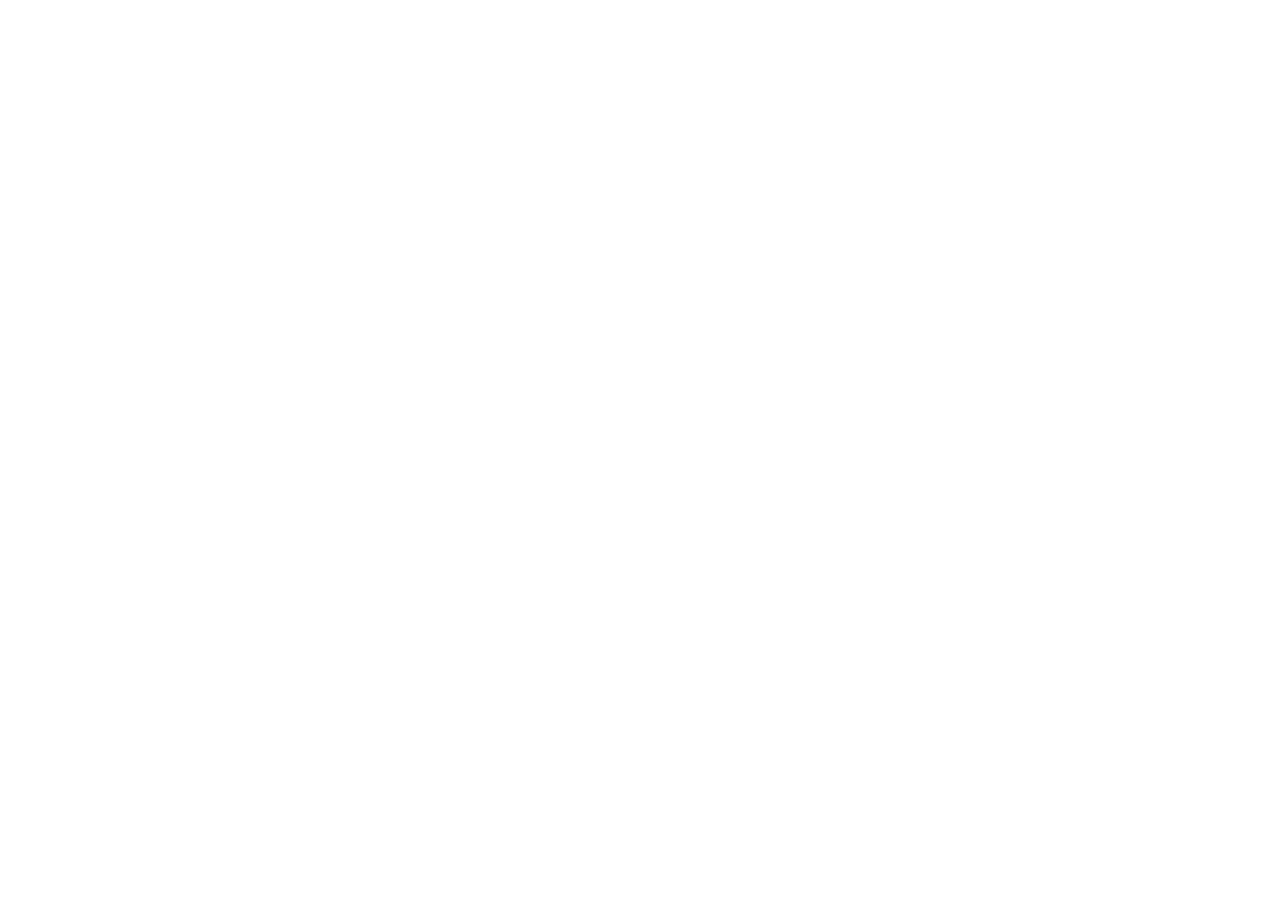
==== desktop.html @ 9a87d56f "prvni-stranka" ====
<!DOCTYPE html>
<html lang="cs">
<head>
    <meta charset="UTF-8">
    <meta name="viewport" content="width=device-width, initial-scale=1.0">
    <title>Document</title>
</head>
<body>
    
</body>
</html>
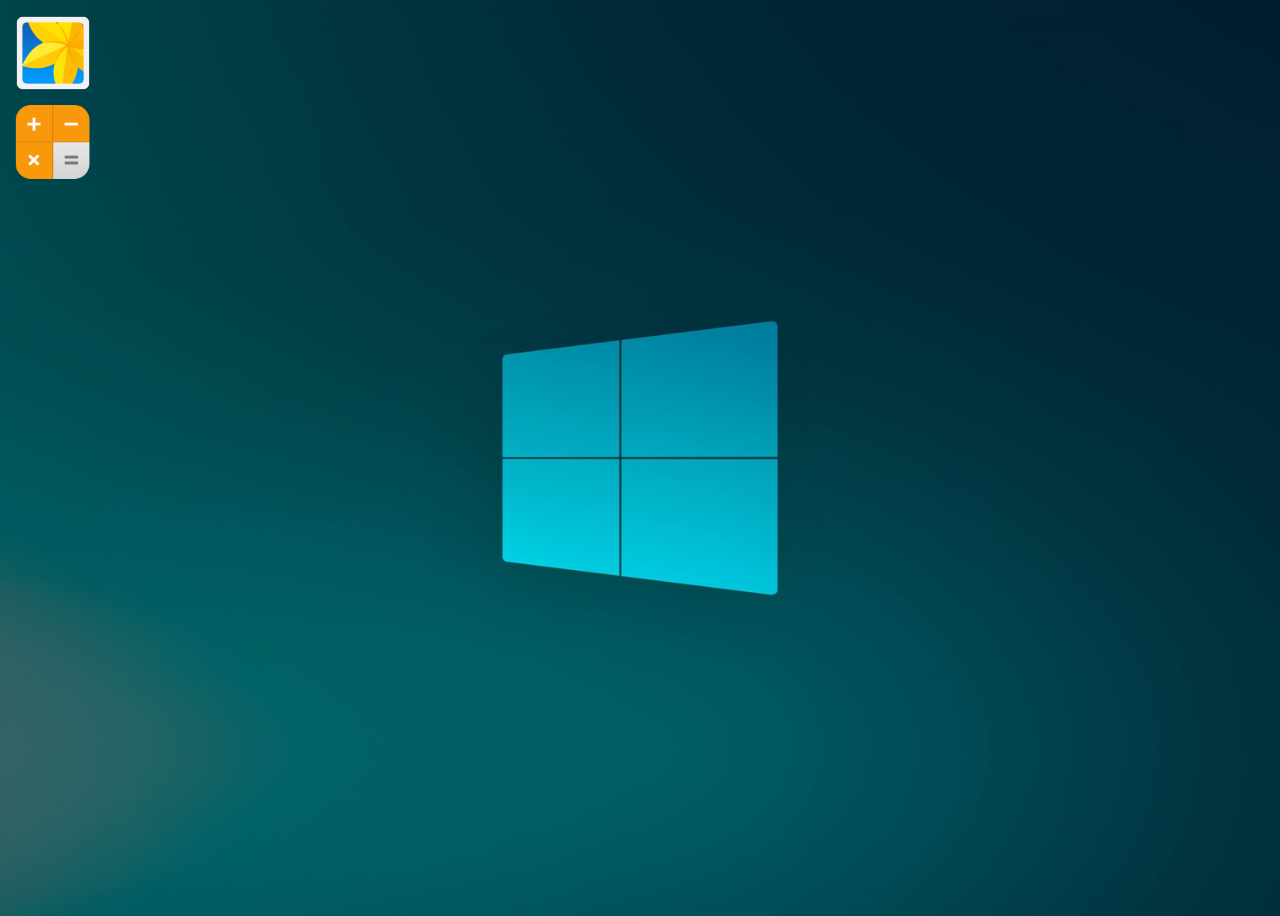
==== commit b9c12821: "dalsi-komponenta" ====
--- a/desktop.html
+++ b/desktop.html
@@ -4,8 +4,15 @@
     <meta charset="UTF-8">
     <meta name="viewport" content="width=device-width, initial-scale=1.0">
     <title>Document</title>
+    <link rel="stylesheet" href="desktop.css">
 </head>
 <body>
-    
+    <div class="container">
+        <div class="icons">
+            <a href="galerry.html"><img src="img/galerry.png" alt=""></a>
+            <a href="calculator.html"><img src="img/calculator.png" alt=""></a>       
+        </div>
+    </div>
+    <script src="desktop.js"></script>
 </body>
 </html>--- a/desktop.css
+++ b/desktop.css
@@ -0,0 +1,18 @@
+body{
+    background-image: url(img/windows.jpg);
+    background-repeat: no-repeat;
+    background-size: cover;
+    height: 100vh;
+    background-position: center;
+    
+}
+
+.icons img{
+    height: 10vh;
+    display: flex;
+    flex-direction: column;
+    
+
+}
+
+
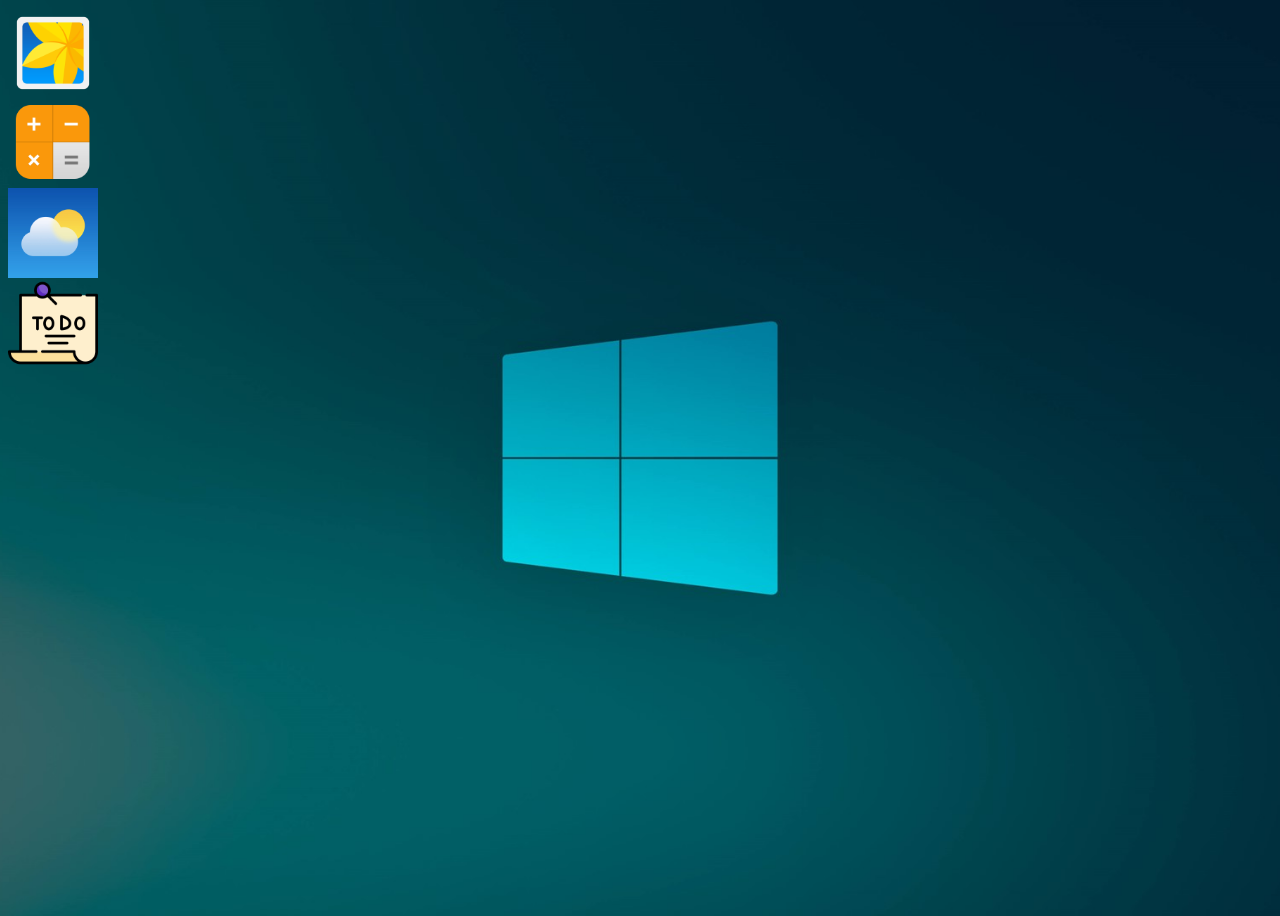
==== commit 387feba6: "hotovo" ====
--- a/desktop.html
+++ b/desktop.html
@@ -10,7 +10,9 @@
     <div class="container">
         <div class="icons">
             <a href="galerry.html"><img src="img/galerry.png" alt=""></a>
-            <a href="calculator.html"><img src="img/calculator.png" alt=""></a>       
+            <a href="calculator.html"><img src="img/calculator.png" alt=""></a>
+            <a href="weather.html"><img src="img/weather-2021-12-07.png" alt=""></a> 
+            <a href="ToDo.html"><img src="img/2387635.png" alt=""></a>         
         </div>
     </div>
     <script src="desktop.js"></script>
